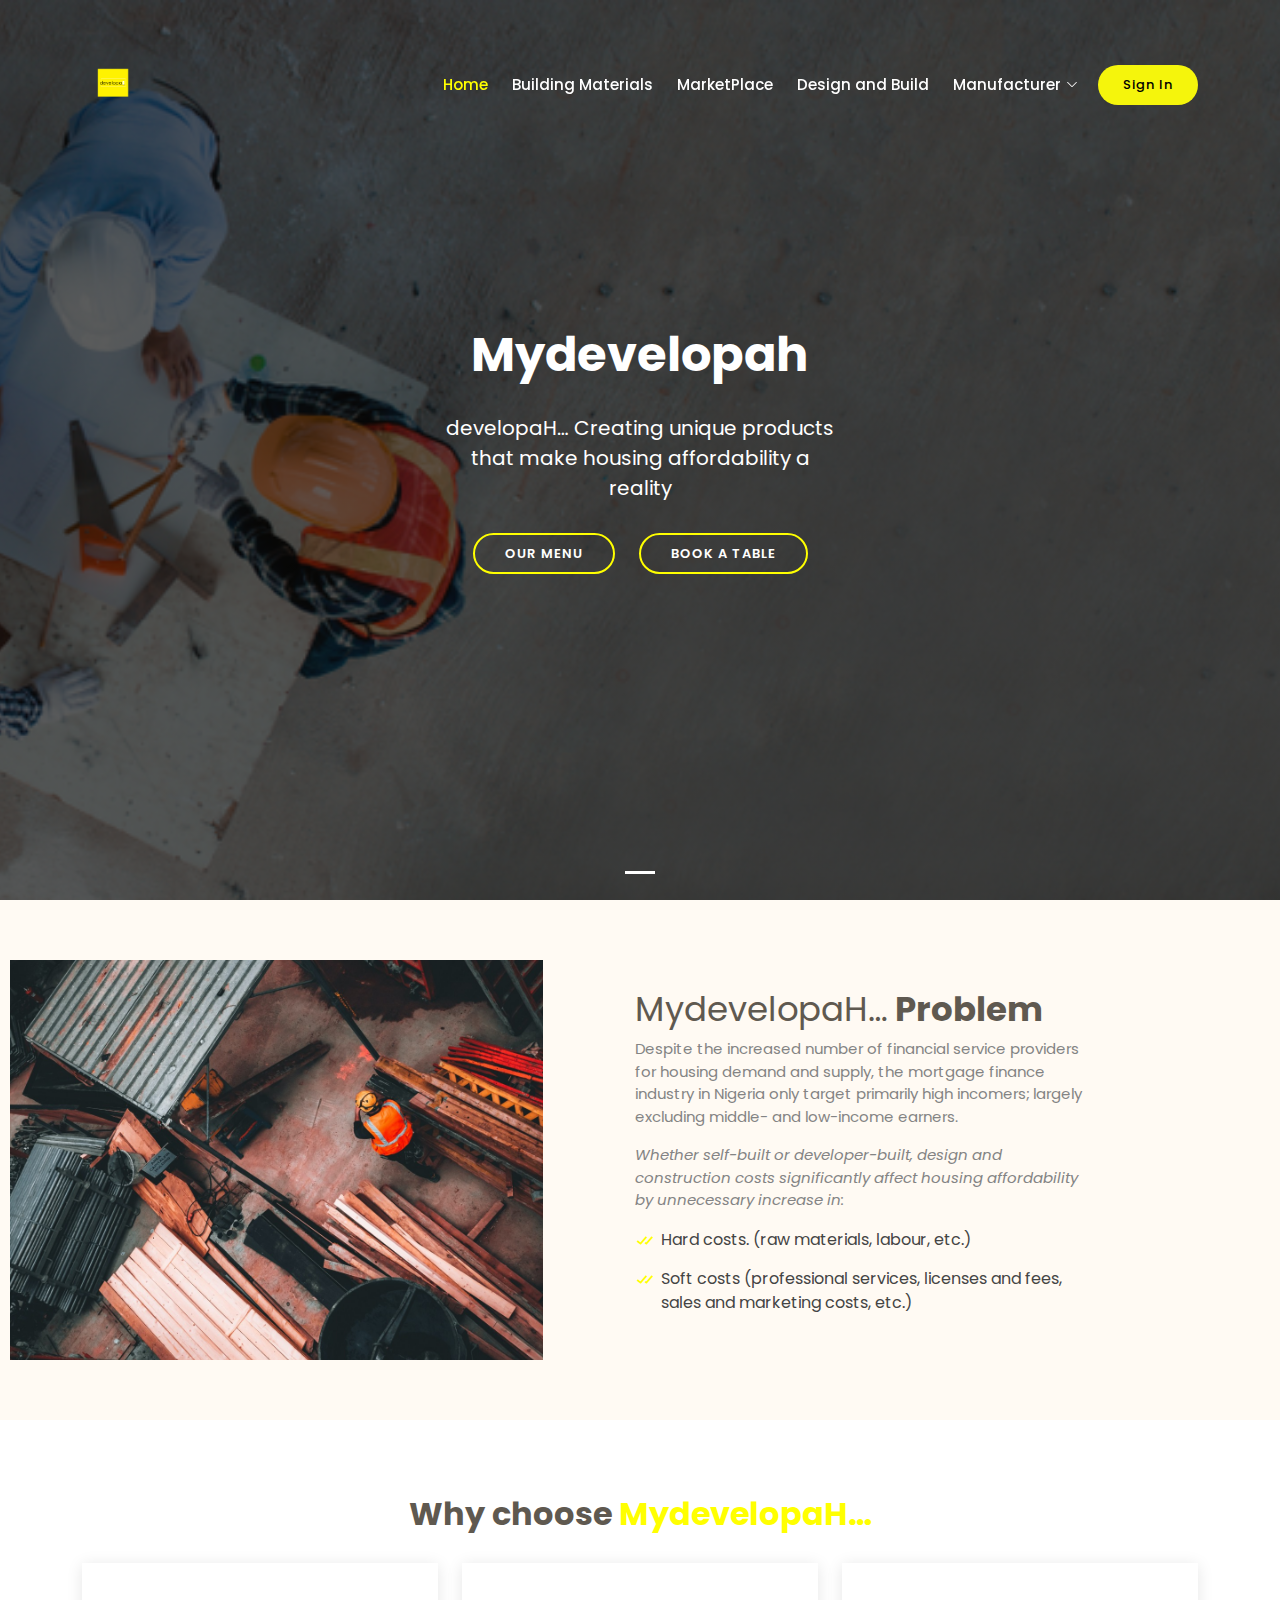
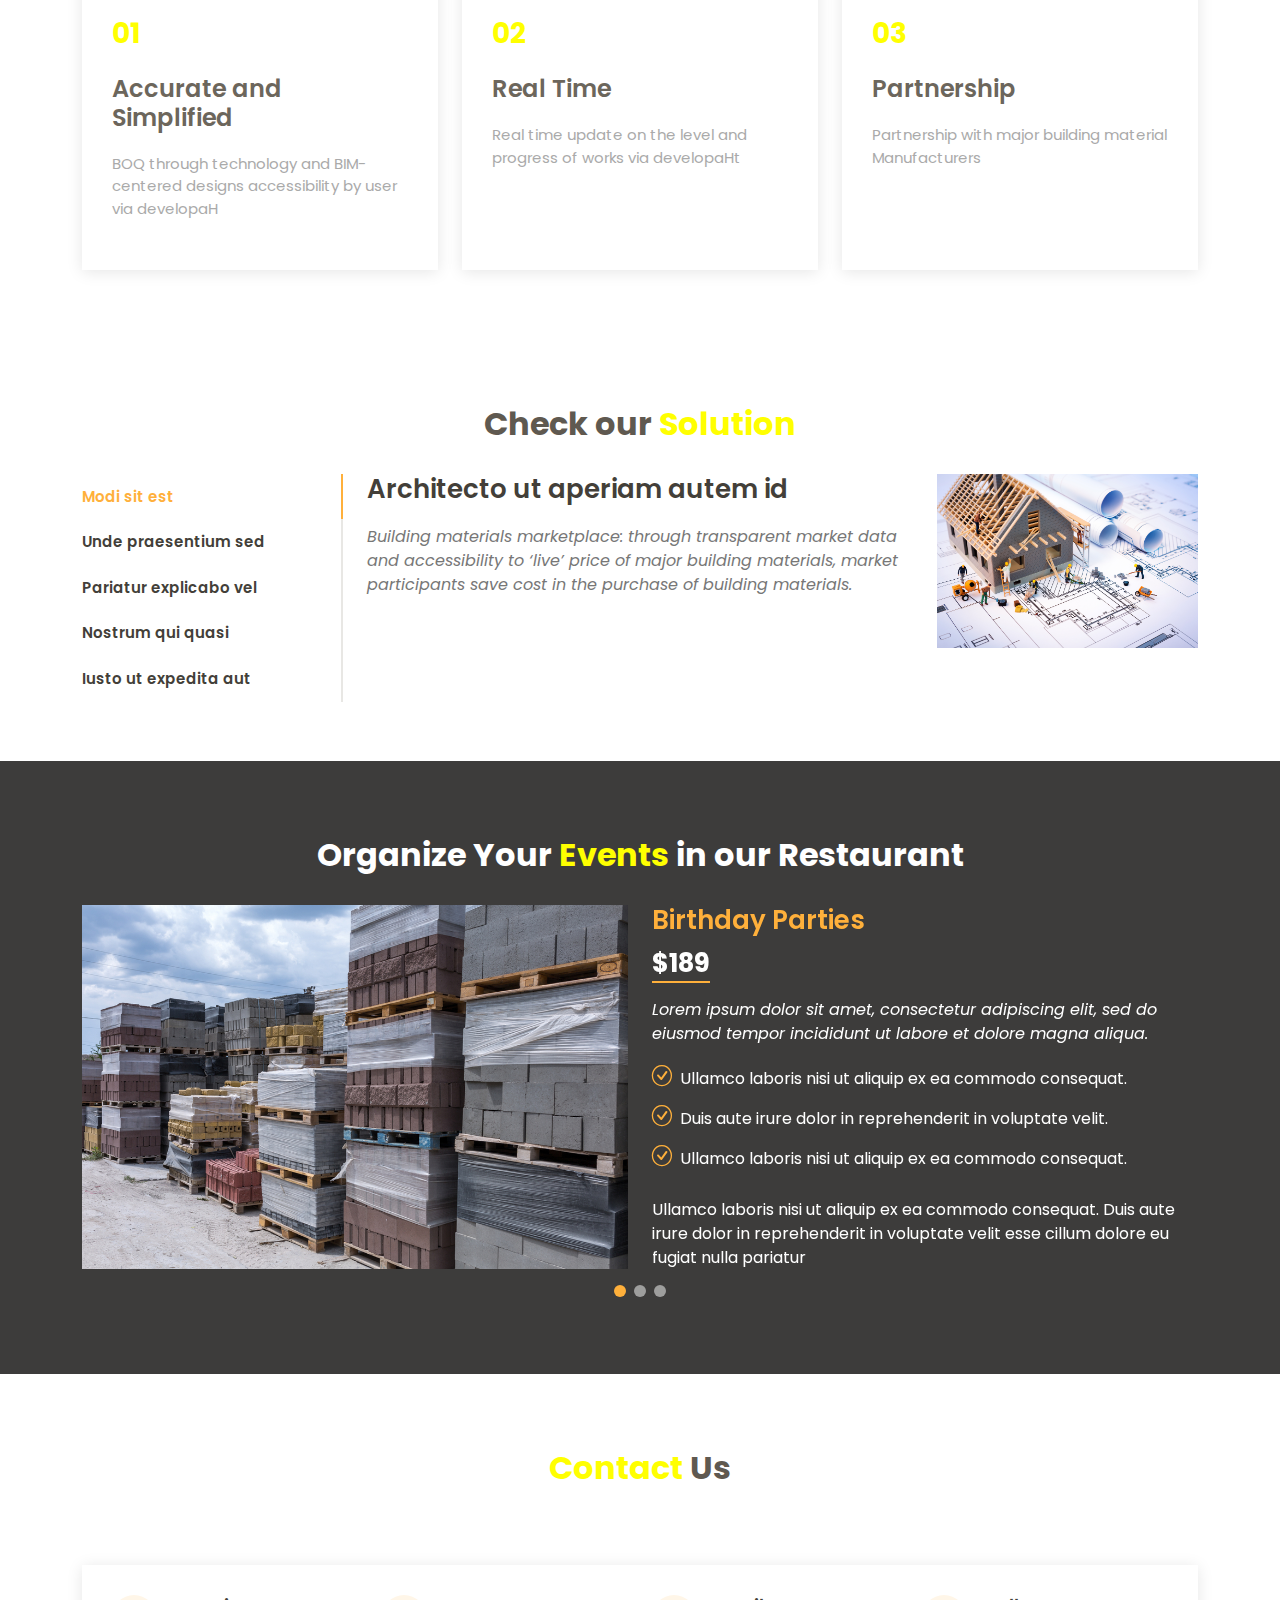
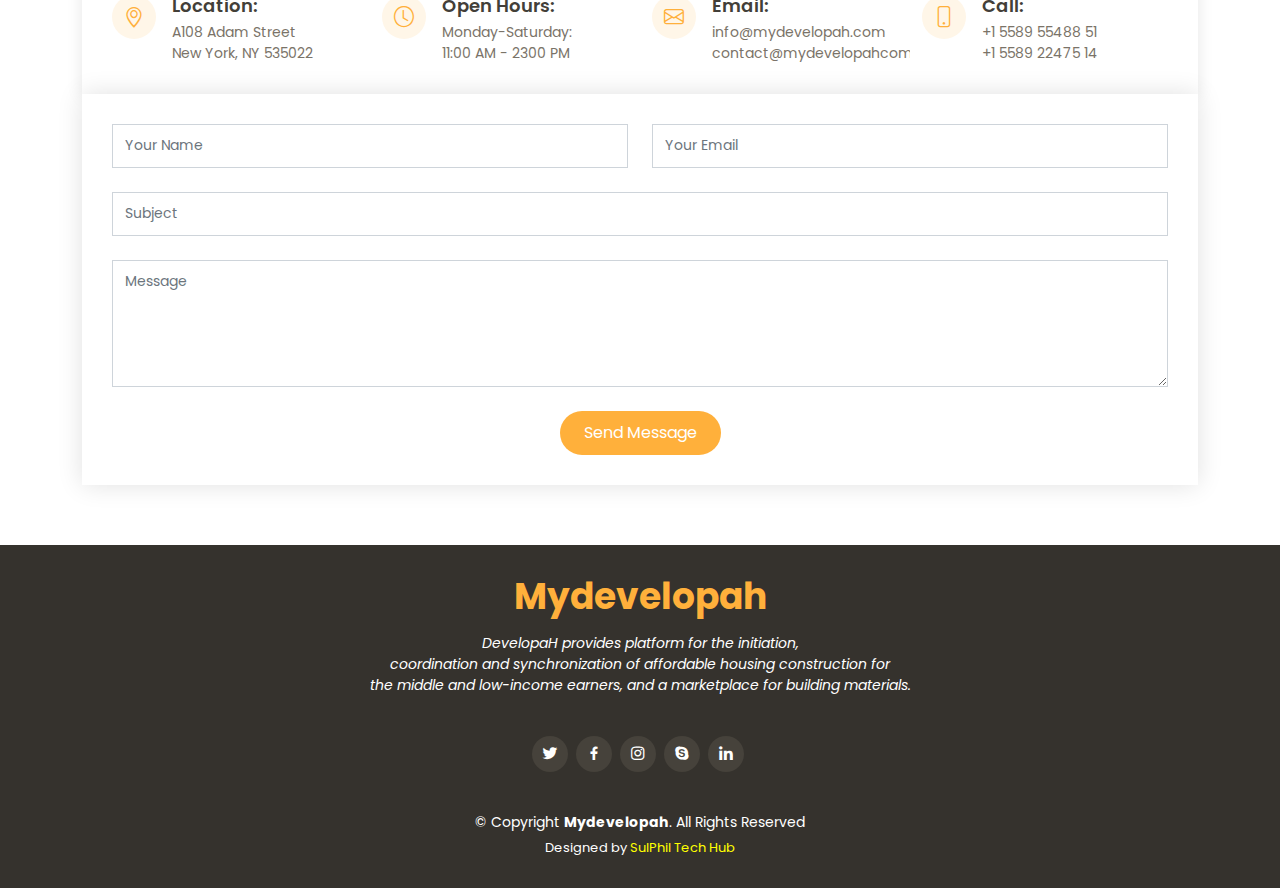
==== about.html @ 239d4cd1 "initial commit" ====
<!DOCTYPE html>
<html lang="en">

<head>
  <meta charset="utf-8">
  <meta content="width=device-width, initial-scale=1.0" name="viewport">

  <title>mydevelopah - Home</title>
  <meta content="" name="description">
  <meta content="" name="keywords">

  <!-- Favicons -->


  <!-- Google Fonts -->
  <link href="https://fonts.googleapis.com/css?family=Poppins:300,300i,400,400i,600,600i,700,700i|Satisfy|Comic+Neue:300,300i,400,400i,700,700i" rel="stylesheet">

  <!-- Vendor CSS Files -->
  <link href="assets/vendor/animate.css/animate.min.css" rel="stylesheet">
  <link href="assets/vendor/bootstrap/css/bootstrap.min.css" rel="stylesheet">
  <link href="assets/vendor/bootstrap-icons/bootstrap-icons.css" rel="stylesheet">
  <link href="assets/vendor/boxicons/css/boxicons.min.css" rel="stylesheet">
  <link href="assets/vendor/glightbox/css/glightbox.min.css" rel="stylesheet">
  <link href="assets/vendor/swiper/swiper-bundle.min.css" rel="stylesheet">

  <!-- Template Main CSS File -->
  <link href="assets/css/style.css" rel="stylesheet">

</head>

<body>

  <!-- ======= Header ======= -->
  <header id="header" class="fixed-top d-flex align-items-center header-transparent">
    <div class="container-fluid container-xl d-flex align-items-center justify-content-between">

      <div class="logo me-auto">
        <!-- <h1><a href="index.html"></a></h1> -->
        <!-- Uncomment below if you prefer to use an image logo -->
        <a href="index.html"><img src="assets/img/logo.png" alt="" class="img-fluid"></a>
      </div>

      <nav id="navbar" class="navbar order-last order-lg-0">
        <ul>
          <li><a class="nav-link scrollto active" href="">Home</a></li>
          <li><a class="nav-link scrollto" href="about.php">Building Materials</a></li>
          <li><a class="nav-link scrollto" href="marketplace.php">MarketPlace</a></li>
          <li><a class="nav-link scrollto" href="builddesign.php">Design and Build</a></li>
          <li class="dropdown"><a href="#"><span>Manufacturer</span> <i class="bi bi-chevron-down"></i></a>
            <ul>
              <li><a href="#">About Us</a></li>
              <li><a href="#">Contact Us</a></li>
              <li><a href="#">Portfolio</a></li>
              <li><a href="#">Partners</a></li>
            </ul>
          </li>
        </ul>
        <i class="bi bi-list mobile-nav-toggle"></i>
      </nav><!-- .navbar -->

      <a href="" class="book-a-table-btn scrollto">Sign In</a>

    </div>
  </header><!-- End Header -->

  <!-- ======= Hero Section ======= -->
  <section id="hero">
    <div class="hero-container">
      <div id="heroCarousel" data-bs-interval="5000" class="carousel slide carousel-fade" data-bs-ride="carousel">

        <ol class="carousel-indicators" id="hero-carousel-indicators"></ol>

        <div class="carousel-inner" role="listbox">

          <!-- Slide 1 -->
          <div class="carousel-item active" style="background:linear-gradient(rgba(0, 0, 0, 0.3), rgba(0, 0, 0, 0.3)), url(assets/img/hero.jpg); background-position: center; background-size: cover;">
            <div class="carousel-container">
              <div class="carousel-content">
                <h2 class="animate__animated animate__fadeInDown">Mydevelopah</h2>
                <p class="animate__animated animate__fadeInUp">developaH… Creating unique products that make housing affordability a reality</p>
                <div>
                  <a href="#menu" class="btn-menu animate__animated animate__fadeInUp scrollto">Our Menu</a>
                  <a href="#book-a-table" class="btn-book animate__animated animate__fadeInUp scrollto">Book a Table</a>
                </div>
              </div>
            </div>
          </div>

      </div>
    </div>
  </section><!-- End Hero -->

  <main id="main">

    <!-- ======= About Section ======= -->
    <section id="about" class="about">
      <div class="container-fluid">

        <div class="row">

          <div class="col-lg-5 align-items-stretch video-box" style='background-image: url("assets/img/prom.jpg");margin-left: 10px;'>
            <!-- <a href="https://www.youtube.com/watch?v=jDDaplaOz7Q" class="venobox play-btn mb-4" data-vbtype="video" data-autoplay="true"></a> -->
          </div>

          <div class="col-lg-6 d-flex flex-column justify-content-center align-items-stretch">

            <div class="content">
              <h3>MydevelopaH… <strong>Problem</strong></h3>
              <p>
                Despite the increased number of financial service providers for housing demand and supply, the mortgage finance industry in Nigeria only target primarily high incomers; largely excluding middle- and low-income earners.

                
                
              </p>
              <p class="fst-italic">
                Whether self-built or developer-built, design and construction costs significantly affect housing affordability by unnecessary increase in:
              </p>
              <ul>
                <li><i class="bx bx-check-double"></i> Hard costs. (raw materials, labour, etc.)</li>
                <li><i class="bx bx-check-double"></i> Soft costs (professional services, licenses and fees, sales and marketing costs, etc.)</li>
              </ul>
            </div>

          </div>

        </div>

      </div>
    </section><!-- End About Section -->

    <!-- ======= Whu Us Section ======= -->
    <section id="why-us" class="why-us">
      <div class="container">

        <div class="section-title">
          <h2>Why choose <span>MydevelopaH…</span></h2>
        </div>

        <div class="row">

          <div class="col-lg-4">
            <div class="box">
              <span>01</span>
              <h4>Accurate and Simplified</h4>
              <p>BOQ through technology and BIM- centered designs accessibility by user via developaH</p>
            </div>
          </div>

          <div class="col-lg-4 mt-4 mt-lg-0">
            <div class="box">
              <span>02</span>
              <h4>Real Time</h4>
              <p>Real time update on the level and progress of works via developaHt</p>
            </div>
          </div>

          <div class="col-lg-4 mt-4 mt-lg-0">
            <div class="box">
              <span>03</span>
              <h4>Partnership</h4>
              <p>Partnership with major building material Manufacturers</p>
            </div>
          </div>

        </div>

      </div>
    </section><!-- End Whu Us Section -->

    

    <!-- ======= Specials Section ======= -->
    <section id="specials" class="specials">
      <div class="container">

        <div class="section-title">
          <h2>Check our <span>Solution</span></h2>
        </div>

        <div class="row">
          <div class="col-lg-3">
            <ul class="nav nav-tabs flex-column">
              <li class="nav-item">
                <a class="nav-link active show" data-bs-toggle="tab" href="#tab-1">Modi sit est</a>
              </li>
              <li class="nav-item">
                <a class="nav-link" data-bs-toggle="tab" href="#tab-2">Unde praesentium sed</a>
              </li>
              <li class="nav-item">
                <a class="nav-link" data-bs-toggle="tab" href="#tab-3">Pariatur explicabo vel</a>
              </li>
              <li class="nav-item">
                <a class="nav-link" data-bs-toggle="tab" href="#tab-4">Nostrum qui quasi</a>
              </li>
              <li class="nav-item">
                <a class="nav-link" data-bs-toggle="tab" href="#tab-5">Iusto ut expedita aut</a>
              </li>
            </ul>
          </div>
          <div class="col-lg-9 mt-4 mt-lg-0">
            <div class="tab-content">
              <div class="tab-pane active show" id="tab-1">
                <div class="row">
                  <div class="col-lg-8 details order-2 order-lg-1">
                    <h3>Architecto ut aperiam autem id</h3>
                    <p class="fst-italic">Building materials marketplace: through transparent market data and accessibility to ‘live’ price of major building materials, market participants save cost in the purchase of building materials.
                    </p>
                  </div>
                  <div class="col-lg-4 text-center order-1 order-lg-2">
                    <img src="assets/img/special-3.jpg" alt="" class="img-fluid">
                  </div>
                </div>
              </div>
              <div class="tab-pane" id="tab-2">
                <div class="row">
                  <div class="col-lg-8 details order-2 order-lg-1">
                    <h3>Et blanditiis nemo veritatis excepturi</h3>
                    
                    <p>Integrated design-build system that leverages technology, transparency and professional competence to provide affordable and sustainable housing to the middle- and low-income earners in Nigeria.
                    </p>
                  </div>
                  <div class="col-lg-4 text-center order-1 order-lg-2">
                    <img src="assets/img/special-3.jpg" alt="" class="img-fluid">
                  </div>
                </div>
              </div>
              <div class="tab-pane" id="tab-3">
                <div class="row">
                  <div class="col-lg-8 details order-2 order-lg-1">
                    <h3>Impedit facilis occaecati odio neque aperiam sit</h3>
                    <p class="fst-italic">Eos voluptatibus quo. Odio similique illum id quidem non enim fuga. Qui natus non sunt dicta dolor et. In asperiores velit quaerat perferendis aut</p>
                    <p>Iure officiis odit rerum. Harum sequi eum illum corrupti culpa veritatis quisquam. Neque necessitatibus illo rerum eum ut. Commodi ipsam minima molestiae sed laboriosam a iste odio. Earum odit nesciunt fugiat sit ullam. Soluta et harum voluptatem optio quae</p>
                  </div>
                  <div class="col-lg-4 text-center order-1 order-lg-2">
                    <img src="assets/img/special-3.jpg" alt="" class="img-fluid">
                  </div>
                </div>
              </div>
              <div class="tab-pane" id="tab-4">
                <div class="row">
                  <div class="col-lg-8 details order-2 order-lg-1">
                    <h3>Fuga dolores inventore laboriosam ut est accusamus laboriosam dolore</h3>
                    <p class="fst-italic">Totam aperiam accusamus. Repellat consequuntur iure voluptas iure porro quis delectus</p>
                    <p>Eaque consequuntur consequuntur libero expedita in voluptas. Nostrum ipsam necessitatibus aliquam fugiat debitis quis velit. Eum ex maxime error in consequatur corporis atque. Eligendi asperiores sed qui veritatis aperiam quia a laborum inventore</p>
                  </div>
                  <div class="col-lg-4 text-center order-1 order-lg-2">
                    <img src="assets/img/special-3.jpg" alt="" class="img-fluid">
                  </div>
                </div>
              </div>
              <div class="tab-pane" id="tab-5">
                <div class="row">
                  <div class="col-lg-8 details order-2 order-lg-1">
                    <h3>Est eveniet ipsam sindera pad rone matrelat sando reda</h3>
                    <p class="fst-italic">Omnis blanditiis saepe eos autem qui sunt debitis porro quia.</p>
                    <p>Exercitationem nostrum omnis. Ut reiciendis repudiandae minus. Omnis recusandae ut non quam ut quod eius qui. Ipsum quia odit vero atque qui quibusdam amet. Occaecati sed est sint aut vitae molestiae voluptate vel</p>
                  </div>
                  <div class="col-lg-4 text-center order-1 order-lg-2">
                    <img src="assets/img/special-3.jpg" alt="" class="img-fluid">
                  </div>
                </div>
              </div>
            </div>
          </div>
        </div>

      </div>
    </section><!-- End Specials Section -->

    <!-- ======= Events Section ======= -->
    <section id="events" class="events">
      <div class="container">

        <div class="section-title">
          <h2>Organize Your <span>Events</span> in our Restaurant</h2>
        </div>

        <div class="events-slider swiper">
          <div class="swiper-wrapper">

            <div class="swiper-slide">
              <div class="row event-item">
                <div class="col-lg-6">
                  <img src="assets/img/special-2.jpg" class="img-fluid" alt="">
                </div>
                <div class="col-lg-6 pt-4 pt-lg-0 content">
                  <h3>Birthday Parties</h3>
                  <div class="price">
                    <p><span>$189</span></p>
                  </div>
                  <p class="fst-italic">
                    Lorem ipsum dolor sit amet, consectetur adipiscing elit, sed do eiusmod tempor incididunt ut labore et dolore
                    magna aliqua.
                  </p>
                  <ul>
                    <li><i class="bi bi-check-circle"></i> Ullamco laboris nisi ut aliquip ex ea commodo consequat.</li>
                    <li><i class="bi bi-check-circle"></i> Duis aute irure dolor in reprehenderit in voluptate velit.</li>
                    <li><i class="bi bi-check-circle"></i> Ullamco laboris nisi ut aliquip ex ea commodo consequat.</li>
                  </ul>
                  <p>
                    Ullamco laboris nisi ut aliquip ex ea commodo consequat. Duis aute irure dolor in reprehenderit in voluptate
                    velit esse cillum dolore eu fugiat nulla pariatur
                  </p>
                </div>
              </div>
            </div><!-- End testimonial item -->

            <div class="swiper-slide">
              <div class="row event-item">
                <div class="col-lg-6">
                  <img src="assets/img/image-1 (1).jpg" class="img-fluid" alt="">
                </div>
                <div class="col-lg-6 pt-4 pt-lg-0 content">
                  <h3>Private Parties</h3>
                  <div class="price">
                    <p><span>$290</span></p>
                  </div>
                  <p class="fst-italic">
                    Lorem ipsum dolor sit amet, consectetur adipiscing elit, sed do eiusmod tempor incididunt ut labore et dolore
                    magna aliqua.
                  </p>
                  <ul>
                    <li><i class="bi bi-check-circle"></i> Ullamco laboris nisi ut aliquip ex ea commodo consequat.</li>
                    <li><i class="bi bi-check-circle"></i> Duis aute irure dolor in reprehenderit in voluptate velit.</li>
                    <li><i class="bi bi-check-circle"></i> Ullamco laboris nisi ut aliquip ex ea commodo consequat.</li>
                  </ul>
                  <p>
                    Ullamco laboris nisi ut aliquip ex ea commodo consequat. Duis aute irure dolor in reprehenderit in voluptate
                    velit esse cillum dolore eu fugiat nulla pariatur
                  </p>
                </div>
              </div>
            </div><!-- End testimonial item -->

            <div class="swiper-slide">
              <div class="row event-item">
                <div class="col-lg-6">
                  <img src="assets/img/special-5.jpg" class="img-fluid" alt="">
                </div>
                <div class="col-lg-6 pt-4 pt-lg-0 content">
                  <h3>Custom Parties</h3>
                  <div class="price">
                    <p><span>$99</span></p>
                  </div>
                  <p class="fst-italic">
                    Lorem ipsum dolor sit amet, consectetur adipiscing elit, sed do eiusmod tempor incididunt ut labore et dolore
                    magna aliqua.
                  </p>
                  <ul>
                    <li><i class="bi bi-check-circle"></i> Ullamco laboris nisi ut aliquip ex ea commodo consequat.</li>
                    <li><i class="bi bi-check-circle"></i> Duis aute irure dolor in reprehenderit in voluptate velit.</li>
                    <li><i class="bi bi-check-circle"></i> Ullamco laboris nisi ut aliquip ex ea commodo consequat.</li>
                  </ul>
                  <p>
                    Ullamco laboris nisi ut aliquip ex ea commodo consequat. Duis aute irure dolor in reprehenderit in voluptate
                    velit esse cillum dolore eu fugiat nulla pariatur
                  </p>
                </div>
              </div>
            </div><!-- End testimonial item -->

          </div>
          <div class="swiper-pagination"></div>
        </div>

      </div>
    </section><!-- End Events Section -->

   



   

    <!-- ======= Contact Section ======= -->
    <section id="contact" class="contact">
      <div class="container">

        <div class="section-title">
          <h2><span>Contact</span> Us</h2>
         
        </div>
      </div>

      <!-- <div class="map">
        <iframe style="border:0; width: 100%; height: 350px;" src="https://www.google.com/maps/embed?pb=!1m14!1m8!1m3!1d12097.433213460943!2d-74.0062269!3d40.7101282!3m2!1i1024!2i768!4f13.1!3m3!1m2!1s0x0%3A0xb89d1fe6bc499443!2sDowntown+Conference+Center!5e0!3m2!1smk!2sbg!4v1539943755621" frameborder="0" allowfullscreen></iframe>
      </div> -->

      <div class="container mt-5">

        <div class="info-wrap">
          <div class="row">
            <div class="col-lg-3 col-md-6 info">
              <i class="bi bi-geo-alt"></i>
              <h4>Location:</h4>
              <p>A108 Adam Street<br>New York, NY 535022</p>
            </div>

            <div class="col-lg-3 col-md-6 info mt-4 mt-lg-0">
              <i class="bi bi-clock"></i>
              <h4>Open Hours:</h4>
              <p>Monday-Saturday:<br>11:00 AM - 2300 PM</p>
            </div>

            <div class="col-lg-3 col-md-6 info mt-4 mt-lg-0">
              <i class="bi bi-envelope"></i>
              <h4>Email:</h4>
              <p>info@mydevelopah.com<br>contact@mydevelopahcom</p>
            </div>

            <div class="col-lg-3 col-md-6 info mt-4 mt-lg-0">
              <i class="bi bi-phone"></i>
              <h4>Call:</h4>
              <p>+1 5589 55488 51<br>+1 5589 22475 14</p>
            </div>
          </div>
        </div>

        <form action="forms/contact.php" method="post" role="form" class="php-email-form">
          <div class="row">
            <div class="col-md-6 form-group">
              <input type="text" name="name" class="form-control" id="name" placeholder="Your Name" required>
            </div>
            <div class="col-md-6 form-group mt-3 mt-md-0">
              <input type="email" class="form-control" name="email" id="email" placeholder="Your Email" required>
            </div>
          </div>
          <div class="form-group mt-3">
            <input type="text" class="form-control" name="subject" id="subject" placeholder="Subject" required>
          </div>
          <div class="form-group mt-3">
            <textarea class="form-control" name="message" rows="5" placeholder="Message" required></textarea>
          </div>
          <div class="my-3">
            <div class="loading">Loading</div>
            <div class="error-message"></div>
            <div class="sent-message">Your message has been sent. Thank you!</div>
          </div>
          <div class="text-center"><button type="submit">Send Message</button></div>
        </form>

      </div>
    </section><!-- End Contact Section -->

  </main><!-- End #main -->

  <!-- ======= Footer ======= -->
  <footer id="footer">
    <div class="container">
      <h3>Mydevelopah</h3>
      <p>DevelopaH provides platform for the initiation, <br>coordination and synchronization of affordable
         housing construction for <br>the middle and low-income earners, and a marketplace for building materials. </p>
      <div class="social-links">
        <a href="#" class="twitter"><i class="bx bxl-twitter"></i></a>
        <a href="#" class="facebook"><i class="bx bxl-facebook"></i></a>
        <a href="#" class="instagram"><i class="bx bxl-instagram"></i></a>
        <a href="#" class="google-plus"><i class="bx bxl-skype"></i></a>
        <a href="#" class="linkedin"><i class="bx bxl-linkedin"></i></a>
      </div>
      <div class="copyright">
        &copy; Copyright <strong><span>Mydevelopah</span></strong>. All Rights Reserved
      </div>
      <div class="credits">
        Designed by <a href="">SulPhil Tech Hub</a>
      </div>
    </div>
  </footer><!-- End Footer -->

  <a href="#" class="back-to-top d-flex align-items-center justify-content-center"><i class="bi bi-arrow-up-short"></i></a>

  <!-- Vendor JS Files -->
  <script src="assets/vendor/bootstrap/js/bootstrap.bundle.min.js"></script>
  <script src="assets/vendor/glightbox/js/glightbox.min.js"></script>
  <script src="assets/vendor/isotope-layout/isotope.pkgd.min.js"></script>
  <script src="assets/vendor/php-email-form/validate.js"></script>
  <script src="assets/vendor/swiper/swiper-bundle.min.js"></script>

  <!-- Template Main JS File -->
  <script src="assets/js/main.js"></script>

</body>

</html>
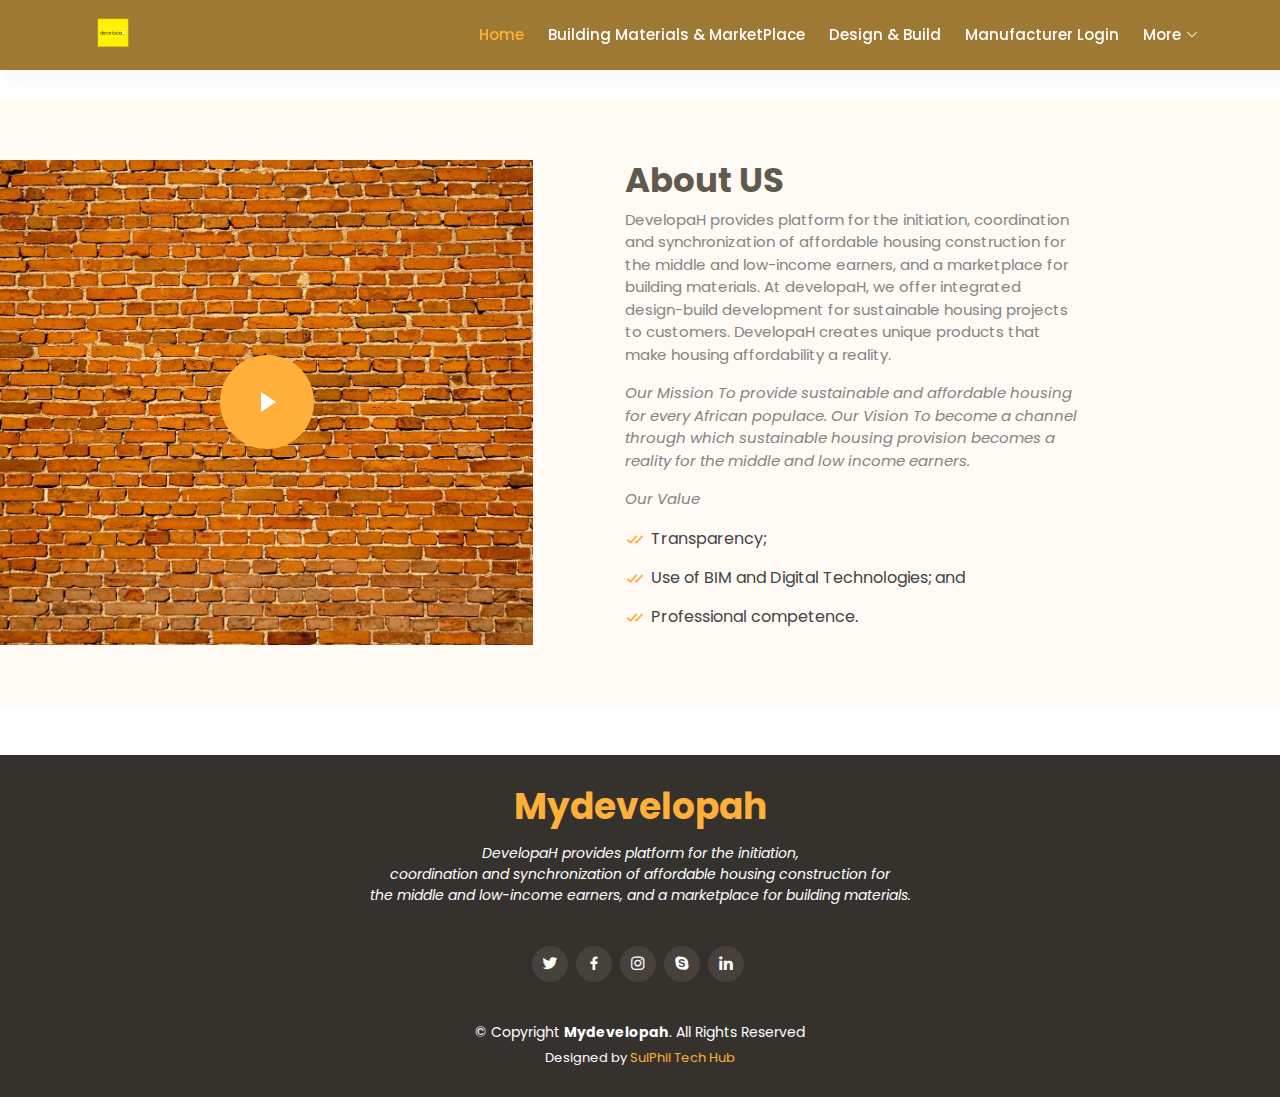
==== commit fdfba86a: "Major updated" ====
--- a/about.html
+++ b/about.html
@@ -5,7 +5,7 @@
   <meta charset="utf-8">
   <meta content="width=device-width, initial-scale=1.0" name="viewport">
 
-  <title>mydevelopah - Home</title>
+  <title>Developah - Home</title>
   <meta content="" name="description">
   <meta content="" name="keywords">
 
@@ -30,94 +30,69 @@
 
 <body>
 
-  <!-- ======= Header ======= -->
-  <header id="header" class="fixed-top d-flex align-items-center header-transparent">
-    <div class="container-fluid container-xl d-flex align-items-center justify-content-between">
 
-      <div class="logo me-auto">
-        <!-- <h1><a href="index.html"></a></h1> -->
-        <!-- Uncomment below if you prefer to use an image logo -->
-        <a href="index.html"><img src="assets/img/logo.png" alt="" class="img-fluid"></a>
-      </div>
+<!-- ======= Header ======= -->
+<header id="header" class="fixed-top d-flex align-items-center header">
+  <div class="container-fluid container-xl d-flex align-items-center justify-content-between">
 
-      <nav id="navbar" class="navbar order-last order-lg-0">
-        <ul>
-          <li><a class="nav-link scrollto active" href="">Home</a></li>
-          <li><a class="nav-link scrollto" href="about.php">Building Materials</a></li>
-          <li><a class="nav-link scrollto" href="marketplace.php">MarketPlace</a></li>
-          <li><a class="nav-link scrollto" href="builddesign.php">Design and Build</a></li>
-          <li class="dropdown"><a href="#"><span>Manufacturer</span> <i class="bi bi-chevron-down"></i></a>
-            <ul>
-              <li><a href="#">About Us</a></li>
-              <li><a href="#">Contact Us</a></li>
+    <div class="logo me-auto">
+     
+      <a href="index.html"><img src="assets/img/logo.png" alt="" class="img-fluid"></a>
+    </div>
+
+    <nav id="navbar" class="navbar order-last order-lg-0">
+      <ul>
+        <li><a class="nav-link scrollto active" href="index.html">Home</a></li>
+        <li><a class="nav-link scrollto" href="">Building Materials & MarketPlace</a></li>
+        <li><a class="nav-link scrollto" href="">Design & Build</a></li>
+        <li><a class="nav-link scrollto" href="">Manufacturer Login</a></li>
+        <li class="dropdown"><a href="#"><span>More</span> <i class="bi bi-chevron-down"></i></a>
+          <ul>
+            <li><a href="about.html">About Us</a></li>
+              <li><a href="contact.html">Contact Us</a></li>
               <li><a href="#">Portfolio</a></li>
               <li><a href="#">Partners</a></li>
-            </ul>
-          </li>
-        </ul>
-        <i class="bi bi-list mobile-nav-toggle"></i>
-      </nav><!-- .navbar -->
+          </ul>
+        </li>
+      </ul>
+      <i class="bi bi-list mobile-nav-toggle"></i>
+    </nav><!-- .navbar -->
 
-      <a href="" class="book-a-table-btn scrollto">Sign In</a>
-
-    </div>
-  </header><!-- End Header -->
-
-  <!-- ======= Hero Section ======= -->
-  <section id="hero">
-    <div class="hero-container">
-      <div id="heroCarousel" data-bs-interval="5000" class="carousel slide carousel-fade" data-bs-ride="carousel">
-
-        <ol class="carousel-indicators" id="hero-carousel-indicators"></ol>
-
-        <div class="carousel-inner" role="listbox">
-
-          <!-- Slide 1 -->
-          <div class="carousel-item active" style="background:linear-gradient(rgba(0, 0, 0, 0.3), rgba(0, 0, 0, 0.3)), url(assets/img/hero.jpg); background-position: center; background-size: cover;">
-            <div class="carousel-container">
-              <div class="carousel-content">
-                <h2 class="animate__animated animate__fadeInDown">Mydevelopah</h2>
-                <p class="animate__animated animate__fadeInUp">developaH… Creating unique products that make housing affordability a reality</p>
-                <div>
-                  <a href="#menu" class="btn-menu animate__animated animate__fadeInUp scrollto">Our Menu</a>
-                  <a href="#book-a-table" class="btn-book animate__animated animate__fadeInUp scrollto">Book a Table</a>
-                </div>
-              </div>
-            </div>
-          </div>
-
-      </div>
-    </div>
-  </section><!-- End Hero -->
-
+  </div>
+</header><!-- End Header -->
   <main id="main">
 
     <!-- ======= About Section ======= -->
-    <section id="about" class="about">
+    <section id="about" class="about" style="margin-top: 100px; margin-bottom: 50px;">
       <div class="container-fluid">
 
         <div class="row">
 
-          <div class="col-lg-5 align-items-stretch video-box" style='background-image: url("assets/img/prom.jpg");margin-left: 10px;'>
-            <!-- <a href="https://www.youtube.com/watch?v=jDDaplaOz7Q" class="venobox play-btn mb-4" data-vbtype="video" data-autoplay="true"></a> -->
+          <div class="col-lg-5 align-items-stretch video-box" style='background-image: url("assets/img/namroud-gorguis-9OEE8Ktcaac-unsplash.jpg");'>
+            <a href="" class="venobox play-btn mb-4" data-vbtype="video" data-autoplay="true"></a>
           </div>
 
           <div class="col-lg-6 d-flex flex-column justify-content-center align-items-stretch">
 
             <div class="content">
-              <h3>MydevelopaH… <strong>Problem</strong></h3>
+              <h3><strong>About US</strong></h3>
               <p>
-                Despite the increased number of financial service providers for housing demand and supply, the mortgage finance industry in Nigeria only target primarily high incomers; largely excluding middle- and low-income earners.
-
-                
-                
+                DevelopaH provides platform for the initiation, coordination and synchronization of affordable housing construction for the middle and low-income earners, and a marketplace for building materials. At developaH, we offer integrated design-build development for sustainable housing projects to customers.
+                 DevelopaH creates unique products that make housing affordability a reality.
               </p>
               <p class="fst-italic">
-                Whether self-built or developer-built, design and construction costs significantly affect housing affordability by unnecessary increase in:
+                Our Mission
+                To provide sustainable and affordable housing for every African populace.
+                Our Vision
+                To become a channel through which sustainable housing provision becomes a reality for the middle and low income earners.
+              </p>
+              <p class="fst-italic">
+                Our Value
               </p>
               <ul>
-                <li><i class="bx bx-check-double"></i> Hard costs. (raw materials, labour, etc.)</li>
-                <li><i class="bx bx-check-double"></i> Soft costs (professional services, licenses and fees, sales and marketing costs, etc.)</li>
+                <li><i class="bx bx-check-double"></i> Transparency;</li>
+                <li><i class="bx bx-check-double"></i> Use of BIM and Digital Technologies; and</li>
+                <li><i class="bx bx-check-double"></i>  Professional competence.</li>
               </ul>
             </div>
 
@@ -128,323 +103,8 @@
       </div>
     </section><!-- End About Section -->
 
-    <!-- ======= Whu Us Section ======= -->
-    <section id="why-us" class="why-us">
-      <div class="container">
 
-        <div class="section-title">
-          <h2>Why choose <span>MydevelopaH…</span></h2>
-        </div>
-
-        <div class="row">
-
-          <div class="col-lg-4">
-            <div class="box">
-              <span>01</span>
-              <h4>Accurate and Simplified</h4>
-              <p>BOQ through technology and BIM- centered designs accessibility by user via developaH</p>
-            </div>
-          </div>
-
-          <div class="col-lg-4 mt-4 mt-lg-0">
-            <div class="box">
-              <span>02</span>
-              <h4>Real Time</h4>
-              <p>Real time update on the level and progress of works via developaHt</p>
-            </div>
-          </div>
-
-          <div class="col-lg-4 mt-4 mt-lg-0">
-            <div class="box">
-              <span>03</span>
-              <h4>Partnership</h4>
-              <p>Partnership with major building material Manufacturers</p>
-            </div>
-          </div>
-
-        </div>
-
-      </div>
-    </section><!-- End Whu Us Section -->
-
-    
-
-    <!-- ======= Specials Section ======= -->
-    <section id="specials" class="specials">
-      <div class="container">
-
-        <div class="section-title">
-          <h2>Check our <span>Solution</span></h2>
-        </div>
-
-        <div class="row">
-          <div class="col-lg-3">
-            <ul class="nav nav-tabs flex-column">
-              <li class="nav-item">
-                <a class="nav-link active show" data-bs-toggle="tab" href="#tab-1">Modi sit est</a>
-              </li>
-              <li class="nav-item">
-                <a class="nav-link" data-bs-toggle="tab" href="#tab-2">Unde praesentium sed</a>
-              </li>
-              <li class="nav-item">
-                <a class="nav-link" data-bs-toggle="tab" href="#tab-3">Pariatur explicabo vel</a>
-              </li>
-              <li class="nav-item">
-                <a class="nav-link" data-bs-toggle="tab" href="#tab-4">Nostrum qui quasi</a>
-              </li>
-              <li class="nav-item">
-                <a class="nav-link" data-bs-toggle="tab" href="#tab-5">Iusto ut expedita aut</a>
-              </li>
-            </ul>
-          </div>
-          <div class="col-lg-9 mt-4 mt-lg-0">
-            <div class="tab-content">
-              <div class="tab-pane active show" id="tab-1">
-                <div class="row">
-                  <div class="col-lg-8 details order-2 order-lg-1">
-                    <h3>Architecto ut aperiam autem id</h3>
-                    <p class="fst-italic">Building materials marketplace: through transparent market data and accessibility to ‘live’ price of major building materials, market participants save cost in the purchase of building materials.
-                    </p>
-                  </div>
-                  <div class="col-lg-4 text-center order-1 order-lg-2">
-                    <img src="assets/img/special-3.jpg" alt="" class="img-fluid">
-                  </div>
-                </div>
-              </div>
-              <div class="tab-pane" id="tab-2">
-                <div class="row">
-                  <div class="col-lg-8 details order-2 order-lg-1">
-                    <h3>Et blanditiis nemo veritatis excepturi</h3>
-                    
-                    <p>Integrated design-build system that leverages technology, transparency and professional competence to provide affordable and sustainable housing to the middle- and low-income earners in Nigeria.
-                    </p>
-                  </div>
-                  <div class="col-lg-4 text-center order-1 order-lg-2">
-                    <img src="assets/img/special-3.jpg" alt="" class="img-fluid">
-                  </div>
-                </div>
-              </div>
-              <div class="tab-pane" id="tab-3">
-                <div class="row">
-                  <div class="col-lg-8 details order-2 order-lg-1">
-                    <h3>Impedit facilis occaecati odio neque aperiam sit</h3>
-                    <p class="fst-italic">Eos voluptatibus quo. Odio similique illum id quidem non enim fuga. Qui natus non sunt dicta dolor et. In asperiores velit quaerat perferendis aut</p>
-                    <p>Iure officiis odit rerum. Harum sequi eum illum corrupti culpa veritatis quisquam. Neque necessitatibus illo rerum eum ut. Commodi ipsam minima molestiae sed laboriosam a iste odio. Earum odit nesciunt fugiat sit ullam. Soluta et harum voluptatem optio quae</p>
-                  </div>
-                  <div class="col-lg-4 text-center order-1 order-lg-2">
-                    <img src="assets/img/special-3.jpg" alt="" class="img-fluid">
-                  </div>
-                </div>
-              </div>
-              <div class="tab-pane" id="tab-4">
-                <div class="row">
-                  <div class="col-lg-8 details order-2 order-lg-1">
-                    <h3>Fuga dolores inventore laboriosam ut est accusamus laboriosam dolore</h3>
-                    <p class="fst-italic">Totam aperiam accusamus. Repellat consequuntur iure voluptas iure porro quis delectus</p>
-                    <p>Eaque consequuntur consequuntur libero expedita in voluptas. Nostrum ipsam necessitatibus aliquam fugiat debitis quis velit. Eum ex maxime error in consequatur corporis atque. Eligendi asperiores sed qui veritatis aperiam quia a laborum inventore</p>
-                  </div>
-                  <div class="col-lg-4 text-center order-1 order-lg-2">
-                    <img src="assets/img/special-3.jpg" alt="" class="img-fluid">
-                  </div>
-                </div>
-              </div>
-              <div class="tab-pane" id="tab-5">
-                <div class="row">
-                  <div class="col-lg-8 details order-2 order-lg-1">
-                    <h3>Est eveniet ipsam sindera pad rone matrelat sando reda</h3>
-                    <p class="fst-italic">Omnis blanditiis saepe eos autem qui sunt debitis porro quia.</p>
-                    <p>Exercitationem nostrum omnis. Ut reiciendis repudiandae minus. Omnis recusandae ut non quam ut quod eius qui. Ipsum quia odit vero atque qui quibusdam amet. Occaecati sed est sint aut vitae molestiae voluptate vel</p>
-                  </div>
-                  <div class="col-lg-4 text-center order-1 order-lg-2">
-                    <img src="assets/img/special-3.jpg" alt="" class="img-fluid">
-                  </div>
-                </div>
-              </div>
-            </div>
-          </div>
-        </div>
-
-      </div>
-    </section><!-- End Specials Section -->
-
-    <!-- ======= Events Section ======= -->
-    <section id="events" class="events">
-      <div class="container">
-
-        <div class="section-title">
-          <h2>Organize Your <span>Events</span> in our Restaurant</h2>
-        </div>
-
-        <div class="events-slider swiper">
-          <div class="swiper-wrapper">
-
-            <div class="swiper-slide">
-              <div class="row event-item">
-                <div class="col-lg-6">
-                  <img src="assets/img/special-2.jpg" class="img-fluid" alt="">
-                </div>
-                <div class="col-lg-6 pt-4 pt-lg-0 content">
-                  <h3>Birthday Parties</h3>
-                  <div class="price">
-                    <p><span>$189</span></p>
-                  </div>
-                  <p class="fst-italic">
-                    Lorem ipsum dolor sit amet, consectetur adipiscing elit, sed do eiusmod tempor incididunt ut labore et dolore
-                    magna aliqua.
-                  </p>
-                  <ul>
-                    <li><i class="bi bi-check-circle"></i> Ullamco laboris nisi ut aliquip ex ea commodo consequat.</li>
-                    <li><i class="bi bi-check-circle"></i> Duis aute irure dolor in reprehenderit in voluptate velit.</li>
-                    <li><i class="bi bi-check-circle"></i> Ullamco laboris nisi ut aliquip ex ea commodo consequat.</li>
-                  </ul>
-                  <p>
-                    Ullamco laboris nisi ut aliquip ex ea commodo consequat. Duis aute irure dolor in reprehenderit in voluptate
-                    velit esse cillum dolore eu fugiat nulla pariatur
-                  </p>
-                </div>
-              </div>
-            </div><!-- End testimonial item -->
-
-            <div class="swiper-slide">
-              <div class="row event-item">
-                <div class="col-lg-6">
-                  <img src="assets/img/image-1 (1).jpg" class="img-fluid" alt="">
-                </div>
-                <div class="col-lg-6 pt-4 pt-lg-0 content">
-                  <h3>Private Parties</h3>
-                  <div class="price">
-                    <p><span>$290</span></p>
-                  </div>
-                  <p class="fst-italic">
-                    Lorem ipsum dolor sit amet, consectetur adipiscing elit, sed do eiusmod tempor incididunt ut labore et dolore
-                    magna aliqua.
-                  </p>
-                  <ul>
-                    <li><i class="bi bi-check-circle"></i> Ullamco laboris nisi ut aliquip ex ea commodo consequat.</li>
-                    <li><i class="bi bi-check-circle"></i> Duis aute irure dolor in reprehenderit in voluptate velit.</li>
-                    <li><i class="bi bi-check-circle"></i> Ullamco laboris nisi ut aliquip ex ea commodo consequat.</li>
-                  </ul>
-                  <p>
-                    Ullamco laboris nisi ut aliquip ex ea commodo consequat. Duis aute irure dolor in reprehenderit in voluptate
-                    velit esse cillum dolore eu fugiat nulla pariatur
-                  </p>
-                </div>
-              </div>
-            </div><!-- End testimonial item -->
-
-            <div class="swiper-slide">
-              <div class="row event-item">
-                <div class="col-lg-6">
-                  <img src="assets/img/special-5.jpg" class="img-fluid" alt="">
-                </div>
-                <div class="col-lg-6 pt-4 pt-lg-0 content">
-                  <h3>Custom Parties</h3>
-                  <div class="price">
-                    <p><span>$99</span></p>
-                  </div>
-                  <p class="fst-italic">
-                    Lorem ipsum dolor sit amet, consectetur adipiscing elit, sed do eiusmod tempor incididunt ut labore et dolore
-                    magna aliqua.
-                  </p>
-                  <ul>
-                    <li><i class="bi bi-check-circle"></i> Ullamco laboris nisi ut aliquip ex ea commodo consequat.</li>
-                    <li><i class="bi bi-check-circle"></i> Duis aute irure dolor in reprehenderit in voluptate velit.</li>
-                    <li><i class="bi bi-check-circle"></i> Ullamco laboris nisi ut aliquip ex ea commodo consequat.</li>
-                  </ul>
-                  <p>
-                    Ullamco laboris nisi ut aliquip ex ea commodo consequat. Duis aute irure dolor in reprehenderit in voluptate
-                    velit esse cillum dolore eu fugiat nulla pariatur
-                  </p>
-                </div>
-              </div>
-            </div><!-- End testimonial item -->
-
-          </div>
-          <div class="swiper-pagination"></div>
-        </div>
-
-      </div>
-    </section><!-- End Events Section -->
-
-   
-
-
-
-   
-
-    <!-- ======= Contact Section ======= -->
-    <section id="contact" class="contact">
-      <div class="container">
-
-        <div class="section-title">
-          <h2><span>Contact</span> Us</h2>
-         
-        </div>
-      </div>
-
-      <!-- <div class="map">
-        <iframe style="border:0; width: 100%; height: 350px;" src="https://www.google.com/maps/embed?pb=!1m14!1m8!1m3!1d12097.433213460943!2d-74.0062269!3d40.7101282!3m2!1i1024!2i768!4f13.1!3m3!1m2!1s0x0%3A0xb89d1fe6bc499443!2sDowntown+Conference+Center!5e0!3m2!1smk!2sbg!4v1539943755621" frameborder="0" allowfullscreen></iframe>
-      </div> -->
-
-      <div class="container mt-5">
-
-        <div class="info-wrap">
-          <div class="row">
-            <div class="col-lg-3 col-md-6 info">
-              <i class="bi bi-geo-alt"></i>
-              <h4>Location:</h4>
-              <p>A108 Adam Street<br>New York, NY 535022</p>
-            </div>
-
-            <div class="col-lg-3 col-md-6 info mt-4 mt-lg-0">
-              <i class="bi bi-clock"></i>
-              <h4>Open Hours:</h4>
-              <p>Monday-Saturday:<br>11:00 AM - 2300 PM</p>
-            </div>
-
-            <div class="col-lg-3 col-md-6 info mt-4 mt-lg-0">
-              <i class="bi bi-envelope"></i>
-              <h4>Email:</h4>
-              <p>info@mydevelopah.com<br>contact@mydevelopahcom</p>
-            </div>
-
-            <div class="col-lg-3 col-md-6 info mt-4 mt-lg-0">
-              <i class="bi bi-phone"></i>
-              <h4>Call:</h4>
-              <p>+1 5589 55488 51<br>+1 5589 22475 14</p>
-            </div>
-          </div>
-        </div>
-
-        <form action="forms/contact.php" method="post" role="form" class="php-email-form">
-          <div class="row">
-            <div class="col-md-6 form-group">
-              <input type="text" name="name" class="form-control" id="name" placeholder="Your Name" required>
-            </div>
-            <div class="col-md-6 form-group mt-3 mt-md-0">
-              <input type="email" class="form-control" name="email" id="email" placeholder="Your Email" required>
-            </div>
-          </div>
-          <div class="form-group mt-3">
-            <input type="text" class="form-control" name="subject" id="subject" placeholder="Subject" required>
-          </div>
-          <div class="form-group mt-3">
-            <textarea class="form-control" name="message" rows="5" placeholder="Message" required></textarea>
-          </div>
-          <div class="my-3">
-            <div class="loading">Loading</div>
-            <div class="error-message"></div>
-            <div class="sent-message">Your message has been sent. Thank you!</div>
-          </div>
-          <div class="text-center"><button type="submit">Send Message</button></div>
-        </form>
-
-      </div>
-    </section><!-- End Contact Section -->
-
-  </main><!-- End #main -->
-
-  <!-- ======= Footer ======= -->
+     <!-- ======= Footer ======= -->
   <footer id="footer">
     <div class="container">
       <h3>Mydevelopah</h3>
--- a/assets/css/style.css
+++ b/assets/css/style.css
@@ -9,18 +9,63 @@
 
 a {
   text-decoration: none;
-  color: #FFFF00;
+  color: #ffb03b;
 }
 
 a:hover {
-  color: #FFFF00;
+  color: #ffb03b;
   text-decoration: none;
 }
 
 h1, h2, h3, h4, h5, h6 {
   font-family: "Poppins";
 }
-
+/*--------------------------------------------------------------
+# Preloader
+--------------------------------------------------------------*/
+#preloader {
+  position: fixed;
+  top: 0;
+  left: 0;
+  right: 0;
+  bottom: 0;
+  z-index: 9999;
+  overflow: hidden;
+  background: #fff;
+}
+
+#preloader:before {
+  content: "";
+  position: fixed;
+  top: calc(50% - 30px);
+  left: calc(50% - 30px);
+  border: 6px solid#ffb03b;
+  border-top-color: #fff;
+  border-bottom-color: #fff;
+  border-radius: 50%;
+  width: 60px;
+  height: 60px;
+  -webkit-animation: animate-preloader 1s linear infinite;
+  animation: animate-preloader 1s linear infinite;
+}
+
+@-webkit-keyframes animate-preloader {
+  0% {
+    transform: rotate(0deg);
+  }
+  100% {
+    transform: rotate(360deg);
+  }
+}
+
+@keyframes animate-preloader {
+  0% {
+    transform: rotate(0deg);
+  }
+  100% {
+    transform: rotate(360deg);
+  }
+}
 /*--------------------------------------------------------------
 # Back to top button
 --------------------------------------------------------------*/
@@ -31,7 +76,7 @@
   right: 15px;
   bottom: 15px;
   z-index: 996;
-  background: #f5f50c;
+  background: #ffb03b;
   width: 40px;
   height: 40px;
   border-radius: 50px;
@@ -43,7 +88,7 @@
   line-height: 0;
 }
 .back-to-top:hover {
-  background: #f5f50c;
+  background: #ffb03b;
   color: #fff;
 }
 .back-to-top.active {
@@ -51,44 +96,18 @@
   opacity: 1;
 }
 
-/*--------------------------------------------------------------
-# Top Bar
---------------------------------------------------------------*/
-#topbar {
-  padding: 0;
-  font-size: 15px;
-  height: 50px;
-  transition: all 0.5s;
-  background: rgba(26, 24, 22, 0.8);
-  z-index: 996;
-  color: rgba(255, 255, 255, 0.7);
-}
-#topbar.topbar-transparent {
-  background: transparent;
-}
-#topbar.topbar-scrolled {
-  top: -50px;
-}
-#topbar i {
-  color: #f5f50c;
-  line-height: 0;
-}
-#topbar i span {
-  color: #fff;
-  font-style: normal;
-  padding-left: 5px;
-}
 
 /*--------------------------------------------------------------
 # Header
 --------------------------------------------------------------*/
 #header {
-  top: 50px;
+  /* top: 10px; */
   height: 70px;
   z-index: 997;
   transition: all 0.5s;
   padding: 10px 0;
-  background: rgba(26, 24, 22, 0.85);
+  background: rgba(141, 97, 16, 0.85);
+  box-shadow: 5px 15px 15px rgba(199, 199, 199, 0.1);
 }
 #header.header-transparent {
   background: transparent;
@@ -131,7 +150,7 @@
   z-index: 99;
 }
 .book-a-table-btn:hover {
-  background: #f5f50c;
+  background: #ffb03b;
   color: #fff;
 }
 @media (max-width: 992px) {
@@ -178,7 +197,7 @@
   margin-left: 5px;
 }
 .navbar a:hover, .navbar .active, .navbar .active:focus, .navbar li:hover > a {
-  color: #FFFF00;
+  color: #ffb03b;
 }
 .navbar .dropdown ul {
   display: block;
@@ -208,7 +227,7 @@
   font-size: 12px;
 }
 .navbar .dropdown ul a:hover, .navbar .dropdown ul .active:hover, .navbar .dropdown ul li:hover > a {
-  color: #FFFF00;
+  color: #ffb03b;
 }
 .navbar .dropdown:hover > ul {
   opacity: 1;
@@ -291,7 +310,7 @@
   color: #433f39;
 }
 .navbar-mobile a:hover, .navbar-mobile .active, .navbar-mobile li:hover > a {
-  color: #FFFF00;
+  color: #ffb03b;
 }
 .navbar-mobile .getstarted, .navbar-mobile .getstarted:focus {
   margin: 15px;
@@ -317,7 +336,7 @@
   font-size: 12px;
 }
 .navbar-mobile .dropdown ul a:hover, .navbar-mobile .dropdown ul .active:hover, .navbar-mobile .dropdown ul li:hover > a {
-  color: #FFFF00;
+  color: #ffb03b;
 }
 .navbar-mobile .dropdown > .dropdown-active {
   display: block;
@@ -370,7 +389,7 @@
   font-family: "Poppins";
 }
 #hero h2 span {
-  color: #FFFF00;
+  color: #ffb03b;
 }
 #hero p {
   width: 50%;
@@ -439,10 +458,10 @@
   -webkit-animation-delay: 0.8s;
   animation-delay: 0.8s;
   color: #fff;
-  border: 2px solid #FFFF00;
+  border: 2px solid #ffb03b;
 }
 #hero .btn-menu:hover, #hero .btn-book:hover {
-  background: #FFFF00;
+  background: #ffb03b;
   color: #fff;
 }
 @media (max-width: 768px) {
@@ -481,7 +500,7 @@
   color: #5f5950;
 }
 .section-title h2 span {
-  color: #FFFF00;
+  color: #ffb03b;
 }
 .section-title p {
   margin: 15px auto 0 auto;
@@ -582,7 +601,7 @@
 }
 .about .content ul i {
   font-size: 20px;
-  color: #FFFF00;
+  color: #ffb03b;
   position: absolute;
   left: 0;
   top: 2px;
@@ -600,7 +619,7 @@
 .about .play-btn {
   width: 94px;
   height: 94px;
-  background: radial-gradient(#FFFF00 50%, #FFFF00 52%);
+  background: radial-gradient(#ffb03b 50%, #ffb03b 52%);
   border-radius: 50%;
   display: block;
   position: absolute;
@@ -639,13 +658,13 @@
   animation-timing-function: steps;
   opacity: 1;
   border-radius: 50%;
-  border: 5px solid #FFFF00;
+  border: 5px solid #ffb03b;
   top: -15%;
   left: -15%;
   background: rgba(198, 16, 0, 0);
 }
 .about .play-btn:hover::after {
-  border-left: 15px solid #FFFF00;
+  border-left: 15px solid #ffb03b;
   transform: scale(20);
 }
 .about .play-btn:hover::before {
@@ -705,7 +724,7 @@
 # Whu Us
 --------------------------------------------------------------*/
 .why-us .box {
-  padding: 50px 30px;
+  padding: 20px 20px;
   box-shadow: 0px 2px 15px rgba(0, 0, 0, 0.1);
   transition: all ease-in-out 0.3s;
   height: 100%;
@@ -714,7 +733,7 @@
   display: block;
   font-size: 28px;
   font-weight: 700;
-  color: #FFFF00;
+  color: #ffb03b;
 }
 .why-us .box h4 {
   font-size: 24px;
@@ -728,11 +747,6 @@
   font-size: 15px;
   margin: 0;
   padding: 0;
-}
-.why-us .box:hover {
-  background: rgba(0, 0, 0, 0.7);
-  padding: 30px 30px 70px 30px;
-  box-shadow: 10px 15px 30px rgba(0, 0, 0, 0.18);
 }
 .why-us .box:hover span, .why-us .box:hover h4, .why-us .box:hover p {
   color: #fff;
@@ -1226,6 +1240,9 @@
   box-shadow: 0px 2px 15px rgba(0, 0, 0, 0.1);
   padding: 30px;
 }
+.contact h2{
+  margin-top: 100px;
+}
 .contact .info {
   background: #fff;
 }
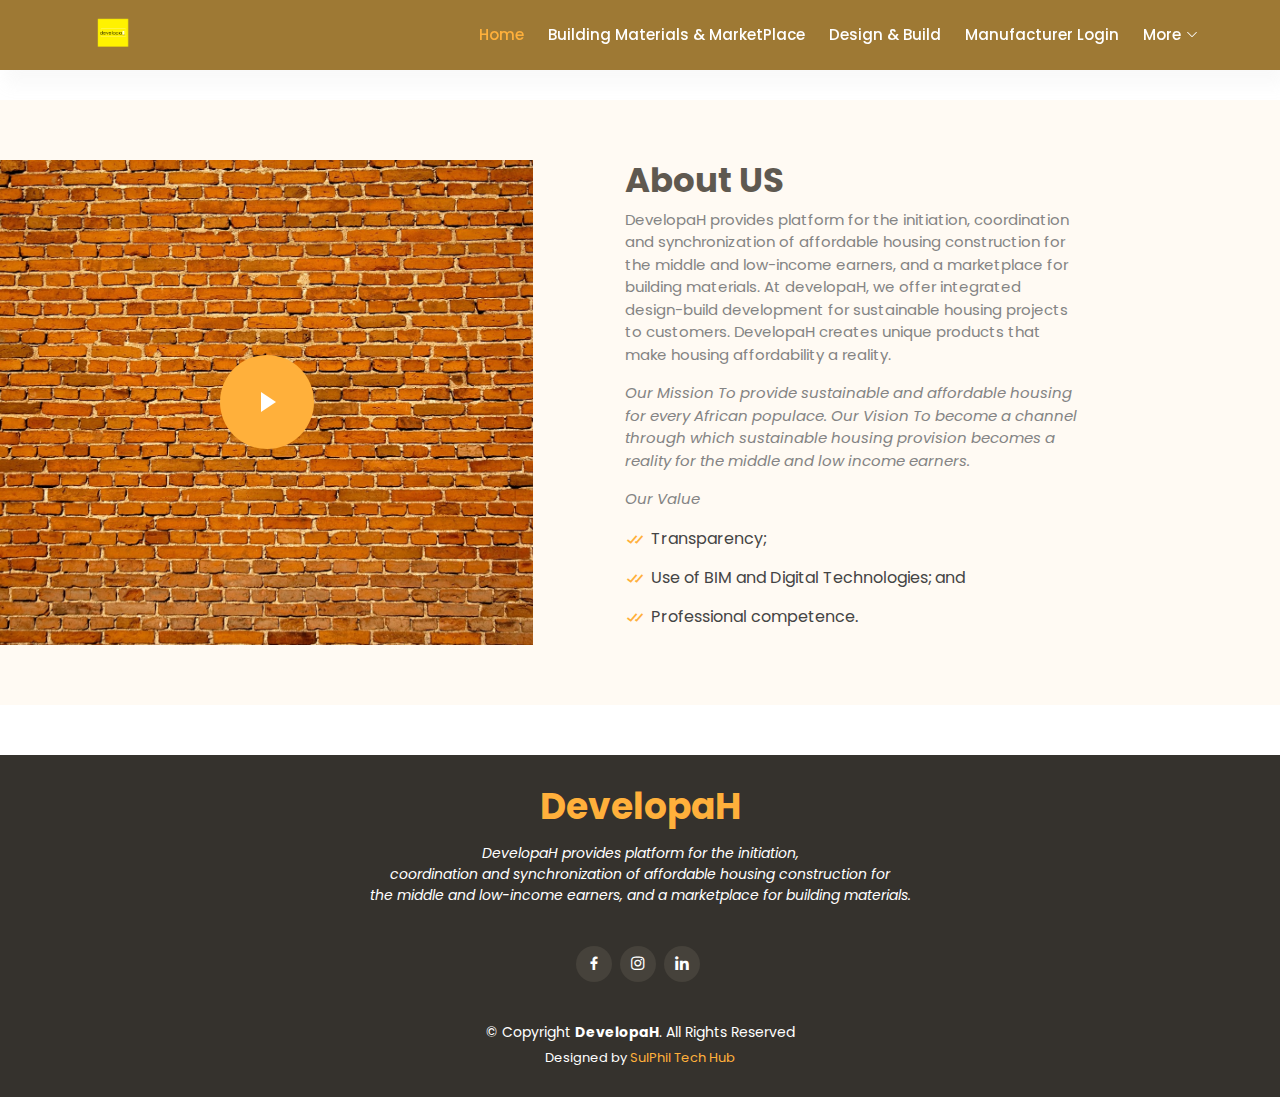
==== commit 2ab23c1f: "Conatct and SocialMedia" ====
--- a/about.html
+++ b/about.html
@@ -10,7 +10,7 @@
   <meta content="" name="keywords">
 
   <!-- Favicons -->
-
+  <link href="assets/img/developah.ico" rel="icon">
 
   <!-- Google Fonts -->
   <link href="https://fonts.googleapis.com/css?family=Poppins:300,300i,400,400i,600,600i,700,700i|Satisfy|Comic+Neue:300,300i,400,400i,700,700i" rel="stylesheet">
@@ -105,26 +105,24 @@
 
 
      <!-- ======= Footer ======= -->
-  <footer id="footer">
-    <div class="container">
-      <h3>Mydevelopah</h3>
-      <p>DevelopaH provides platform for the initiation, <br>coordination and synchronization of affordable
-         housing construction for <br>the middle and low-income earners, and a marketplace for building materials. </p>
-      <div class="social-links">
-        <a href="#" class="twitter"><i class="bx bxl-twitter"></i></a>
-        <a href="#" class="facebook"><i class="bx bxl-facebook"></i></a>
-        <a href="#" class="instagram"><i class="bx bxl-instagram"></i></a>
-        <a href="#" class="google-plus"><i class="bx bxl-skype"></i></a>
-        <a href="#" class="linkedin"><i class="bx bxl-linkedin"></i></a>
+     <footer id="footer">
+      <div class="container">
+        <h3>DevelopaH</h3>
+        <p>DevelopaH provides platform for the initiation, <br>coordination and synchronization of affordable
+           housing construction for <br>the middle and low-income earners, and a marketplace for building materials. </p>
+        <div class="social-links">
+          <a href="https://www.facebook.com/Developah-10023817244421/" class="facebook"><i class="bx bxl-facebook"></i></a>
+          <a href="https://www.instagram.com/mydevelopah/?hl=en" class="instagram"><i class="bx bxl-instagram"></i></a>
+          <a href="https://www.linkedin.com/company/developah/" class="linkedin"><i class="bx bxl-linkedin"></i></a>
+        </div>
+        <div class="copyright">
+          &copy; Copyright <strong><span>DevelopaH</span></strong>. All Rights Reserved
+        </div>
+        <div class="credits">
+          Designed by <a href="">SulPhil Tech Hub</a>
+        </div>
       </div>
-      <div class="copyright">
-        &copy; Copyright <strong><span>Mydevelopah</span></strong>. All Rights Reserved
-      </div>
-      <div class="credits">
-        Designed by <a href="">SulPhil Tech Hub</a>
-      </div>
-    </div>
-  </footer><!-- End Footer -->
+    </footer><!-- End Footer -->
 
   <a href="#" class="back-to-top d-flex align-items-center justify-content-center"><i class="bi bi-arrow-up-short"></i></a>
 
